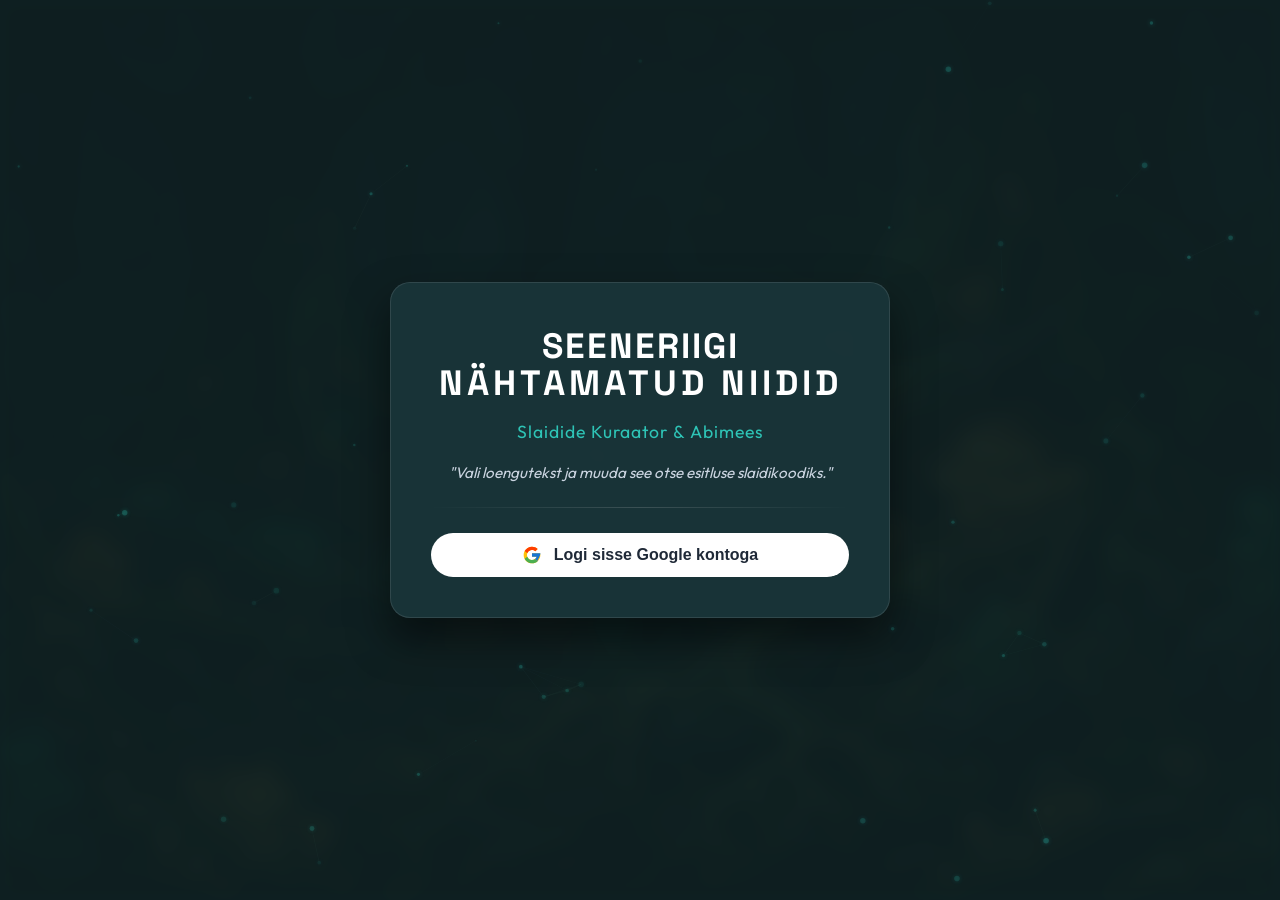
==== public/curator.html @ ffd8f63e "feat: initial commit of PlutoFF mycology dashboard (fungib.web.app)" ====
<!DOCTYPE html>
<html lang="et">
<head>
    <meta charset="utf-8"/>
    <meta content="width=device-width, initial-scale=1.0" name="viewport"/>
    <title>Seeneriigi Nähtamatud Niidid - Slaidide Kuraator</title>
    <!-- Google Fonts: Space Grotesk for headings, Outfit for body -->
    <link href="https://fonts.googleapis.com" rel="preconnect"/>
    <link crossorigin="" href="https://fonts.gstatic.com" rel="preconnect"/>
    <link href="https://fonts.googleapis.com/css2?family=Space+Grotesk:wght@400;500;600;700;900&family=Outfit:wght@300;400;500;600;700&display=swap" rel="stylesheet"/>
    <style>
        :root {
            --bg-dark: #0f2022;
            --slide-bg: rgba(26, 54, 58, 0.85);
            --card-bg: rgba(38, 73, 78, 0.75);
            --accent-color: #2ec4b6;
            --accent-glow: rgba(46, 196, 182, 0.4);
            --sub-color: #d6d8d2;
            --text-main: #ffffff;
            --text-sub: #cbd5e1;
            --gold-accent: #e5c158;
            --gold-glow: rgba(229, 193, 88, 0.3);
        }

        * {
            box-sizing: border-box;
            margin: 0;
            padding: 0;
        }

        body, html {
            width: 100%;
            height: 100%;
            font-family: 'Outfit', sans-serif;
            background-color: var(--bg-dark);
            color: var(--text-main);
            overflow: hidden;
        }

        /* Ambient Background */
        #bg-canvas {
            position: fixed;
            top: 0;
            left: 0;
            width: 100vw;
            height: 100vh;
            z-index: 1;
            pointer-events: none;
        }

        #forest-bg {
            position: fixed;
            top: 0;
            left: 0;
            width: 100vw;
            height: 100vh;
            background: url('mycelium_forest.jpg') no-repeat center center/cover;
            opacity: 0.04;
            filter: blur(10px);
            z-index: 0;
            pointer-events: none;
        }

        /* Auth Screen (Identical to other pages) */
        .screen-container {
            position: relative;
            z-index: 10;
            width: 100%;
            height: 100vh;
            display: flex;
            justify-content: center;
            align-items: center;
        }

        .glass-card {
            background: rgba(26, 54, 58, 0.9);
            padding: 40px;
            border-radius: 20px;
            width: 90%;
            max-width: 500px;
            text-align: center;
            border: 1px solid rgba(255, 255, 255, 0.1);
            box-shadow: 0 20px 40px rgba(0, 0, 0, 0.5);
            backdrop-filter: blur(15px);
        }

        .title-main {
            font-family: 'Space Grotesk', sans-serif;
            font-weight: 700;
            font-size: 2.2rem;
            letter-spacing: 2px;
            color: #ffffff;
        }

        .subtitle-main {
            font-size: 1.1rem;
            color: var(--accent-color);
            margin: 15px 0;
            letter-spacing: 1px;
        }

        .quote-main {
            font-style: italic;
            color: var(--text-sub);
            margin: 20px 0;
            font-size: 0.95rem;
        }

        .card-divider {
            height: 1px;
            background: linear-gradient(90deg, transparent, rgba(255, 255, 255, 0.15), transparent);
            margin: 25px 0;
        }

        .google-btn {
            background: #ffffff;
            color: #1f2937;
            border: none;
            padding: 12px 24px;
            border-radius: 30px;
            font-size: 1rem;
            font-weight: 600;
            cursor: pointer;
            display: flex;
            align-items: center;
            justify-content: center;
            gap: 12px;
            width: 100%;
            transition: all 0.3s ease;
        }

        .google-btn:hover {
            transform: translateY(-2px);
            box-shadow: 0 5px 15px rgba(255, 255, 255, 0.15);
        }

        .google-btn svg {
            width: 20px;
            height: 20px;
        }

        .logged-user-info {
            background: rgba(0, 0, 0, 0.2);
            padding: 12px;
            border-radius: 8px;
            font-size: 0.9rem;
            margin: 20px 0;
            word-break: break-all;
        }

        .btn-action {
            background: transparent;
            color: #ffffff;
            border: 1px solid rgba(255, 255, 255, 0.3);
            padding: 12px 24px;
            border-radius: 30px;
            font-size: 0.95rem;
            cursor: pointer;
            width: 100%;
            transition: all 0.3s ease;
        }

        .btn-action:hover {
            background: rgba(255, 255, 255, 0.1);
        }

        /* Curator Dashboard Layout */
        #curator-container {
            position: relative;
            z-index: 10;
            width: 100%;
            height: 100vh;
            display: flex;
            flex-direction: column;
        }

        /* Top Bar */
        #top-bar {
            display: flex;
            justify-content: space-between;
            align-items: center;
            padding: 15px 30px;
            border-bottom: 1px solid rgba(255, 255, 255, 0.08);
            background: rgba(15, 32, 34, 0.85);
            backdrop-filter: blur(10px);
        }

        .logo-bar {
            font-family: 'Space Grotesk', sans-serif;
            font-weight: 700;
            font-size: 1.4rem;
            letter-spacing: 1px;
            background: linear-gradient(135deg, #ffffff, var(--accent-color));
            -webkit-background-clip: text;
            -webkit-text-fill-color: transparent;
        }

        .user-panel {
            display: flex;
            align-items: center;
            gap: 15px;
        }

        .user-avatar {
            width: 30px;
            height: 30px;
            border-radius: 50%;
            border: 1px solid var(--accent-color);
        }

        .user-email {
            font-size: 0.85rem;
            color: var(--text-sub);
        }

        .btn-logout-mini {
            background: transparent;
            border: 1px solid rgba(255, 255, 255, 0.2);
            color: var(--text-sub);
            padding: 5px 10px;
            border-radius: 20px;
            font-size: 0.75rem;
            cursor: pointer;
            transition: all 0.3s ease;
        }

        .btn-logout-mini:hover {
            color: #ffffff;
            border-color: #ffffff;
        }

        .back-btn {
            display: inline-flex;
            align-items: center;
            gap: 8px;
            color: var(--accent-color);
            text-decoration: none;
            font-weight: 500;
            font-size: 0.85rem;
            padding: 5px 12px;
            background: rgba(46, 196, 182, 0.08);
            border: 1px solid rgba(46, 196, 182, 0.2);
            border-radius: 20px;
            transition: all 0.3s ease;
            margin-right: 15px;
        }

        .back-btn:hover {
            background: rgba(46, 196, 182, 0.15);
            transform: translateX(-2px);
        }

        /* Split Workspace Grid */
        .workspace-grid {
            display: grid;
            grid-template-columns: 1.15fr 0.85fr;
            flex-grow: 1;
            overflow: hidden;
            background: rgba(15, 32, 34, 0.3);
        }

        @media (max-width: 900px) {
            .workspace-grid {
                grid-template-columns: 1fr;
            }
        }

        /* Left Panel: Transcription Reader */
        .transcription-panel {
            padding: 30px;
            overflow-y: auto;
            border-right: 1px solid rgba(255, 255, 255, 0.08);
            height: 100%;
        }

        .panel-header {
            font-family: 'Space Grotesk', sans-serif;
            font-size: 1.3rem;
            font-weight: 600;
            margin-bottom: 20px;
            color: #ffffff;
            display: flex;
            justify-content: space-between;
            align-items: center;
        }

        .panel-subtitle {
            font-size: 0.85rem;
            color: var(--accent-color);
            margin-top: 4px;
        }

        /* Transcription Blocks */
        .trans-list {
            display: flex;
            flex-direction: column;
            gap: 15px;
            margin-top: 15px;
        }

        .segment-card {
            background: rgba(38, 73, 78, 0.25);
            border: 1px solid rgba(255, 255, 255, 0.04);
            border-radius: 8px;
            padding: 16px;
            transition: all 0.25s ease;
            cursor: pointer;
            position: relative;
            user-select: text;
        }

        .segment-card:hover {
            background: rgba(38, 73, 78, 0.45);
            border-color: rgba(46, 196, 182, 0.25);
            transform: scale(1.005);
        }

        .segment-card.selected {
            background: rgba(46, 196, 182, 0.12);
            border-color: var(--accent-color);
            box-shadow: 0 0 10px rgba(46, 196, 182, 0.1);
        }

        .segment-meta {
            display: flex;
            justify-content: space-between;
            align-items: center;
            margin-bottom: 8px;
        }

        .time-bubble {
            font-size: 0.75rem;
            font-weight: 600;
            color: var(--gold-accent);
            background: rgba(229, 193, 88, 0.12);
            padding: 2px 8px;
            border-radius: 12px;
        }

        .segment-text {
            font-size: 0.95rem;
            color: var(--text-sub);
            line-height: 1.55;
        }

        /* Selected Text Floating Menu */
        #selection-menu {
            position: fixed;
            display: none;
            z-index: 1000;
            background: #1e3c3f;
            border: 1px solid var(--accent-color);
            border-radius: 8px;
            box-shadow: 0 5px 15px rgba(0, 0, 0, 0.5);
            padding: 6px;
            gap: 5px;
        }

        .menu-btn {
            background: transparent;
            color: #ffffff;
            border: none;
            padding: 6px 12px;
            border-radius: 4px;
            font-size: 0.8rem;
            font-weight: 500;
            cursor: pointer;
            transition: background 0.2s;
        }

        .menu-btn:hover {
            background: var(--accent-color);
            color: #0f2022;
        }

        /* Right Panel: Curating Board */
        .curator-panel {
            padding: 30px;
            overflow-y: auto;
            background: rgba(15, 32, 34, 0.4);
            height: 100%;
            display: flex;
            flex-direction: column;
            gap: 20px;
        }

        /* Tabs Control */
        .tabs-header {
            display: flex;
            border-bottom: 1px solid rgba(255, 255, 255, 0.08);
            gap: 20px;
        }

        .tab-btn {
            background: transparent;
            border: none;
            color: var(--text-sub);
            font-family: 'Space Grotesk', sans-serif;
            font-size: 1rem;
            font-weight: 600;
            padding: 10px 5px;
            cursor: pointer;
            position: relative;
            transition: color 0.3s;
        }

        .tab-btn:hover {
            color: #ffffff;
        }

        .tab-btn.active {
            color: var(--accent-color);
        }

        .tab-btn.active::after {
            content: '';
            position: absolute;
            bottom: -1px;
            left: 0;
            width: 100%;
            height: 2px;
            background: var(--accent-color);
        }

        .tab-content {
            display: none;
            flex-grow: 1;
            flex-direction: column;
            gap: 20px;
            margin-top: 10px;
        }

        .tab-content.active {
            display: flex;
        }

        /* Actions Bar */
        .action-bar {
            display: flex;
            gap: 10px;
            margin-bottom: 10px;
        }

        .btn-primary {
            background: var(--accent-color);
            color: #0f2022;
            border: none;
            padding: 10px 18px;
            border-radius: 20px;
            font-size: 0.85rem;
            font-weight: 600;
            cursor: pointer;
            transition: all 0.3s ease;
            display: inline-flex;
            align-items: center;
            gap: 8px;
        }

        .btn-primary:hover {
            background: #25a195;
            box-shadow: 0 0 12px var(--accent-glow);
            transform: translateY(-1px);
        }

        .btn-secondary {
            background: rgba(255, 255, 255, 0.05);
            color: #ffffff;
            border: 1px solid rgba(255, 255, 255, 0.1);
            padding: 10px 18px;
            border-radius: 20px;
            font-size: 0.85rem;
            font-weight: 600;
            cursor: pointer;
            transition: all 0.3s ease;
        }

        .btn-secondary:hover {
            background: rgba(255, 255, 255, 0.12);
        }

        /* Curation Cards */
        .curated-card {
            background: rgba(38, 73, 78, 0.4);
            border: 1px solid rgba(255, 255, 255, 0.06);
            border-radius: 12px;
            padding: 20px;
            position: relative;
            display: flex;
            flex-direction: column;
            gap: 12px;
            margin-bottom: 15px;
            box-shadow: 0 5px 15px rgba(0,0,0,0.15);
        }

        /* Cluster Cards styling */
        .cluster-title-input {
            background: transparent;
            border: none;
            border-bottom: 1px dashed rgba(255,255,255,0.3);
            color: #ffffff;
            font-family: 'Space Grotesk', sans-serif;
            font-size: 1.1rem;
            font-weight: 600;
            padding: 4px 0;
            width: 100%;
            outline: none;
        }

        .cluster-title-input:focus {
            border-bottom-color: var(--accent-color);
        }

        .cluster-item {
            background: rgba(0, 0, 0, 0.2);
            padding: 8px 12px;
            border-radius: 6px;
            font-size: 0.85rem;
            display: flex;
            justify-content: space-between;
            align-items: center;
            border-left: 3px solid var(--gold-accent);
        }

        .remove-item-btn {
            background: transparent;
            border: none;
            color: #f87171;
            cursor: pointer;
            font-size: 0.8rem;
        }

        /* Slide Cards styling */
        .slide-input-group {
            display: flex;
            flex-direction: column;
            gap: 5px;
        }

        .slide-input-group label {
            font-size: 0.75rem;
            color: var(--accent-color);
            text-transform: uppercase;
            letter-spacing: 0.5px;
        }

        .slide-input {
            background: rgba(0, 0, 0, 0.25);
            border: 1px solid rgba(255,255,255,0.06);
            border-radius: 6px;
            color: #ffffff;
            padding: 8px 12px;
            font-size: 0.9rem;
            outline: none;
            width: 100%;
        }

        .slide-input:focus {
            border-color: var(--accent-color);
        }

        .bullet-item {
            display: flex;
            gap: 10px;
            align-items: center;
            margin-bottom: 8px;
        }

        .bullet-input {
            flex-grow: 1;
        }

        .slide-footer {
            display: flex;
            justify-content: space-between;
            align-items: center;
            margin-top: 10px;
            padding-top: 10px;
            border-top: 1px solid rgba(255,255,255,0.06);
        }

        .btn-card-action {
            background: transparent;
            border: none;
            color: var(--text-sub);
            cursor: pointer;
            font-size: 0.8rem;
            display: flex;
            align-items: center;
            gap: 4px;
            transition: color 0.2s;
        }

        .btn-card-action:hover {
            color: #ffffff;
        }

        .btn-card-action.copy-btn {
            color: var(--gold-accent);
        }

        .btn-card-action.copy-btn:hover {
            color: #ffffff;
        }

        /* Global Export Code Block */
        .code-modal {
            background: #091415;
            border: 1px solid rgba(255,255,255,0.1);
            border-radius: 8px;
            padding: 15px;
            font-family: 'Courier New', Courier, monospace;
            font-size: 0.8rem;
            color: #2ec4b6;
            max-height: 250px;
            overflow-y: auto;
            white-space: pre-wrap;
            margin-top: 20px;
        }
    </style>
</head>
<body>
    <!-- Background layers -->
    <canvas id="bg-canvas"></canvas>
    <div id="forest-bg"></div>

    <!-- 1. LOGIN SCREEN -->
    <div class="screen-container" id="login-container">
        <div class="glass-card">
            <h1 class="title-main">SEENERIIGI</h1>
            <h1 class="title-main" style="margin-top:-8px; font-weight:900; letter-spacing:4px;">NÄHTAMATUD NIIDID</h1>
            <p class="subtitle-main">Slaidide Kuraator & Abimees</p>
            <p class="quote-main">
                "Vali loengutekst ja muuda see otse esitluse slaidikoodiks."
            </p>
            <div class="card-divider"></div>
            <button class="google-btn" id="google-login-btn">
                <svg viewbox="0 0 48 48" xmlns="http://www.w3.org/2000/svg">
                    <path d="M43.611,20.083H42V20H24v8h11.303c-1.649,4.657-6.08,8-11.303,8c-6.627,0-12-5.373-12-12c0-6.627,5.373-12,12-12c3.059,0,5.842,1.154,7.961,3.039l5.657-5.657C34.046,6.053,29.268,4,24,4C12.955,4,4,12.955,4,24c0,11.045,8.955,20,20,20c11.045,0,20-8.955,20-20C44,22.659,43.862,21.35,43.611,20.083z" fill="#FFC107"></path>
                    <path d="M6.306,14.691l6.571,4.819C14.655,15.108,18.961,12,24,12c3.059,0,5.842,1.154,7.961,3.039l5.657-5.657C34.046,6.053,29.268,4,24,4C16.318,4,9.656,8.337,6.306,14.691z" fill="#FF3D00"></path>
                    <path d="M24,44c5.166,0,9.86-1.977,13.422-5.189l-6.233-5.262C29.24,34.92,26.734,36,24,36c-5.202,0-9.619-3.317-11.283-7.946l-6.522,5.025C9.505,39.556,16.227,44,24,44z" fill="#4CAF50"></path>
                    <path d="M43.611,20.083H24v8h11.303c-0.792,2.237-2.231,4.166-4.087,5.571c0.001-0.001,0.002-0.001,0.003-0.002l6.19,5.225C36.926,35.292,44,28.229,44,20C44,18.66,43.862,17.35,43.611,20.083z" fill="#1976D2"></path>
                </svg>
                <span>Logi sisse Google kontoga</span>
            </button>
        </div>
    </div>

    <!-- 2. ACCESS DENIED SCREEN -->
    <div class="screen-container" id="access-denied-container" style="display: none;">
        <div class="glass-card">
            <h1 class="title-main">LIGIPÄÄS PIIRATUD</h1>
            <p class="subtitle-main" style="color: #f87171;">Sisule pääseb ligi vaid omanik</p>
            <div class="card-divider"></div>
            <p style="font-size: 1.05rem; line-height: 1.6; color: var(--text-sub);">
                Vabandust! See kuraator-tööriist on nähtav vaid kasutajale <strong>borismeldre@gmail.com</strong>.
            </p>
            <div class="logged-user-info">
                Sa oled sisse logitud kontoga:<br/>
                <span id="denied-email">loading...</span>
            </div>
            <button class="btn-action" id="logout-btn-denied">
                Logi välja / Vaheta kontot
            </button>
        </div>
    </div>

    <!-- 3. CURATOR WORKSPACE SCREEN -->
    <div id="curator-container" style="display: none;">
        <!-- Top Bar -->
        <div id="top-bar">
            <div class="logo-bar">Slaidide Kuraator</div>
            <div class="user-panel">
                <a class="back-btn" href="/">
                    <svg height="12" viewbox="0 0 24 24" width="12" xmlns="http://www.w3.org/2000/svg" fill="none" stroke="currentColor" stroke-width="2.5" stroke-linecap="round" stroke-linejoin="round">
                        <line x1="19" y1="12" x2="5" y2="12"></line>
                        <polyline points="12 19 5 12 12 5"></polyline>
                    </svg>
                    Slaidid
                </a>
                <img alt="Avatar" class="user-avatar" id="user-avatar" src=""/>
                <span class="user-email" id="user-email">borismeldre@gmail.com</span>
                <button class="btn-logout-mini" id="logout-btn">Logi välja</button>
            </div>
        </div>

        <!-- Main Workspace -->
        <div class="workspace-grid">
            <!-- Left Side: Transcription Reader -->
            <div class="transcription-panel">
                <div class="panel-header">
                    <div>
                        <h2>📖 Transkriptsioon (Eesti keeles)</h2>
                        <div class="panel-subtitle">Peter McCoy – Fungi in Soil Ecology (Radical Mycology)</div>
                    </div>
                </div>
                <!-- Interactive segments list -->
                <div class="trans-list" id="trans-list">
                    <div style="color: var(--text-sub);">Laadin transkriptsiooni faili...</div>
                </div>
            </div>

            <!-- Right Side: Curating Dashboard -->
            <div class="curator-panel">
                <div class="tabs-header">
                    <button class="tab-btn active" id="tab-clusters-btn" onclick="switchTab('clusters')">1. Teemakobarad</button>
                    <button class="tab-btn" id="tab-slides-btn" onclick="switchTab('slides')">2. Slaidikavandid</button>
                </div>

                <!-- Tab 1: Topic Clusters -->
                <div class="tab-content active" id="tab-clusters">
                    <div class="action-bar">
                        <button class="btn-primary" onclick="createCluster()">Loo uus teemakobar</button>
                    </div>
                    <div id="clusters-list">
                        <!-- Cluster cards go here -->
                        <div style="color: var(--text-sub); font-style: italic;">Loo uus kobar ja lisa sinna tekste klikkides vasakul lõikudel.</div>
                    </div>
                </div>

                <!-- Tab 2: Slide Drafts -->
                <div class="tab-content" id="tab-slides">
                    <div class="action-bar">
                        <button class="btn-primary" onclick="createSlideFromSelection()">Loo slaid valitud tekstist</button>
                        <button class="btn-secondary" onclick="exportAllSlidesCode()">Kopeeri kõik slaidid</button>
                    </div>
                    <div id="slides-list">
                        <!-- Slide cards go here -->
                        <div style="color: var(--text-sub); font-style: italic;">Selekteeri vasakult tekst, ja klõpsa "Loo slaid valitud tekstist", et luua esitlusmaterjali.</div>
                    </div>
                    <!-- Shared Output Block -->
                    <div class="code-modal" id="global-code-output" style="display:none;"></div>
                </div>
            </div>
        </div>
    </div>

    <!-- Selection Floating Menu -->
    <div id="selection-menu">
        <button class="menu-btn" onclick="addSelectionToActiveCluster()">Lisa kobarasse</button>
        <button class="menu-btn" onclick="createSlideFromSelection()">Loo slaid</button>
    </div>

    <!-- Firebase SDK & Curation Code Logic -->
    <script type="module">
        import { initializeApp } from "https://www.gstatic.com/firebasejs/10.12.2/firebase-app.js";
        import { getAuth, signInWithPopup, signOut, onAuthStateChanged, GoogleAuthProvider } from "https://www.gstatic.com/firebasejs/10.12.2/firebase-auth.js";

        // Firebase configuration
        const firebaseConfig = {
            projectId: "fungib",
            appId: "1:589912931967:web:8e4d9a3c33160617ab094a",
            storageBucket: "fungib.firebasestorage.app",
            apiKey: "AIzaSyBEtiCBt2hYWiiL2dDeTRSqE8pY15eGbcE",
            authDomain: "fungib.firebaseapp.com",
            messagingSenderId: "589912931967"
        };

        const app = initializeApp(firebaseConfig);
        const auth = getAuth(app);
        const provider = new GoogleAuthProvider();
        provider.setCustomParameters({ prompt: 'select_account' });

        const loginContainer = document.getElementById('login-container');
        const accessDeniedContainer = document.getElementById('access-denied-container');
        const curatorContainer = document.getElementById('curator-container');

        const googleLoginBtn = document.getElementById('google-login-btn');
        const logoutBtn = document.getElementById('logout-btn');
        const logoutBtnDenied = document.getElementById('logout-btn-denied');

        const deniedEmailSpan = document.getElementById('denied-email');
        const userAvatar = document.getElementById('user-avatar');
        const userEmail = document.getElementById('user-email');

        // Track Auth status
        onAuthStateChanged(auth, (user) => {
            if (user) {
                if (user.email === 'borismeldre@gmail.com') {
                    loginContainer.style.display = 'none';
                    accessDeniedContainer.style.display = 'none';
                    curatorContainer.style.display = 'flex';

                    userAvatar.src = user.photoURL || 'https://www.gravatar.com/avatar/00000000000000000000000000000000?d=mp&f=y';
                    userEmail.textContent = user.email;

                    // Load transcription data
                    loadTranscription();
                } else {
                    loginContainer.style.display = 'none';
                    accessDeniedContainer.style.display = 'flex';
                    curatorContainer.style.display = 'none';
                    deniedEmailSpan.textContent = user.email;
                }
            } else {
                loginContainer.style.display = 'flex';
                accessDeniedContainer.style.display = 'none';
                curatorContainer.style.display = 'none';
            }
        });

        // Login / Logout Handlers
        googleLoginBtn.addEventListener('click', () => {
            signInWithPopup(auth, provider).catch(err => {
                if (err.code !== 'auth/popup-closed-by-user') {
                    alert("Sisselogimise viga: " + err.message);
                }
            });
        });

        const handleLogout = () => {
            signOut(auth).catch(err => console.error("Väljalogimise viga:", err));
        };

        logoutBtn.addEventListener('click', handleLogout);
        logoutBtnDenied.addEventListener('click', handleLogout);
    </script>

    <!-- Curation App Logic -->
    <script>
        let selectedSegments = [];
        let clusters = [];
        let slidesData = [];
        let activeClusterId = null;

        // Fetch and parse seeneriik_transkriptsioon_EE.md
        function loadTranscription() {
            fetch('/seeneriik_transkriptsioon_EE.md')
                .then(res => {
                    if (!res.ok) throw new Error("Viga faili laadimisel");
                    return res.text();
                })
                .then(text => {
                    const lines = text.split('\n');
                    const transList = document.getElementById('trans-list');
                    transList.innerHTML = '';
                    
                    let inTranscript = false;
                    
                    lines.forEach((line, idx) => {
                        if (line.trim().startsWith('## Transkriptsioon')) {
                            inTranscript = true;
                            return;
                        }
                        
                        if (inTranscript) {
                            const match = line.trim().match(/^(\[\d{2}:\d{2}\])\s*(.*)$/);
                            if (match) {
                                const timestamp = match.group ? match.group(1) : match[1];
                                const segText = match.group ? match.group(2) : match[2];
                                
                                if (!segText.strip && !segText.trim()) return;

                                const card = document.createElement('div');
                                card.className = 'segment-card';
                                card.dataset.id = idx;
                                card.dataset.time = timestamp;
                                card.dataset.text = segText;
                                
                                card.innerHTML = `
                                    <div class="segment-meta">
                                        <span class="time-bubble">${timestamp}</span>
                                    </div>
                                    <div class="segment-text">${segText}</div>
                                `;
                                
                                // Click to select/deselect
                                card.addEventListener('click', (e) => {
                                    // Ignore if user is highlighting text
                                    if (window.getSelection().toString().trim().length > 0) return;
                                    
                                    card.classList.toggle('selected');
                                    toggleSegmentSelection(idx, timestamp, segText);
                                });
                                
                                transList.appendChild(card);
                            }
                        }
                    });
                })
                .catch(err => {
                    console.error("Viga transkriptsiooni laadimisel:", err);
                    document.getElementById('trans-list').innerHTML = '<div style="color: #f87171;">Viga transkriptsiooni laadimisel. Kontrolli faili olemasolu public kaustas.</div>';
                });
        }

        function toggleSegmentSelection(id, time, text) {
            const idx = selectedSegments.findIndex(s => s.id === id);
            if (idx > -1) {
                selectedSegments.splice(idx, 1);
            } else {
                selectedSegments.push({ id, time, text });
            }
            
            // If active cluster exists, auto-add to it
            if (activeClusterId !== null && idx === -1) {
                addSegmentToCluster(activeClusterId, { id, time, text });
            }
        }

        // Switch tabs
        window.switchTab = function(tabName) {
            document.querySelectorAll('.tab-btn').forEach(btn => btn.classList.remove('active'));
            document.querySelectorAll('.tab-content').forEach(c => c.classList.remove('active'));
            
            if (tabName === 'clusters') {
                document.getElementById('tab-clusters-btn').classList.add('active');
                document.getElementById('tab-clusters').classList.add('active');
            } else {
                document.getElementById('tab-slides-btn').classList.add('active');
                document.getElementById('tab-slides').classList.add('active');
            }
        }

        // Selection Floating Menu logic
        const selectionMenu = document.getElementById('selection-menu');
        let currentSelectionText = '';

        window.addEventListener('mouseup', (e) => {
            setTimeout(() => {
                const sel = window.getSelection();
                const selText = sel.toString().trim();
                
                if (selText.length > 10) {
                    currentSelectionText = selText;
                    selectionMenu.style.left = `${e.clientX}px`;
                    selectionMenu.style.top = `${e.clientY + 15}px`;
                    selectionMenu.style.display = 'flex';
                } else {
                    selectionMenu.style.display = 'none';
                }
            }, 10);
        });

        // 1. Topic Clusters
        window.createCluster = function() {
            const cluster = {
                id: Date.now(),
                title: `Teemakobar ${clusters.length + 1}`,
                items: []
            };
            clusters.push(cluster);
            activeClusterId = cluster.id;
            renderClusters();
        }

        function renderClusters() {
            const list = document.getElementById('clusters-list');
            if (clusters.length === 0) {
                list.innerHTML = '<div style="color: var(--text-sub); font-style: italic;">Loo uus kobar ja lisa sinna tekste klikkides vasakul lõikudel.</div>';
                return;
            }

            list.innerHTML = '';
            clusters.forEach(c => {
                const card = document.createElement('div');
                card.className = `curated-card ${c.id === activeClusterId ? 'active-cluster' : ''}`;
                if (c.id === activeClusterId) {
                    card.style.borderColor = 'var(--accent-color)';
                    card.style.background = 'rgba(46, 196, 182, 0.08)';
                }
                
                let itemsHtml = c.items.map(item => `
                    <div class="cluster-item">
                        <span><strong>${item.time}</strong>: ${item.text.substring(0, 50)}...</span>
                        <button class="remove-item-btn" onclick="removeItemFromCluster(${c.id}, ${item.id})">Eemalda</button>
                    </div>
                `).join('');

                card.innerHTML = `
                    <input type="text" class="cluster-title-input" value="${c.title}" onchange="updateClusterTitle(${c.id}, this.value)" placeholder="Kobara pealkiri"/>
                    <div style="font-size: 0.8rem; color: var(--accent-color); font-weight: 500;">
                        ${c.id === activeClusterId ? '🟢 Aktiivne (vasakult klikitud lõigud lisatakse siia)' : '💡 Klõpsa, et teha aktiivseks'}
                    </div>
                    <div style="display:flex; flex-direction:column; gap:8px; margin-top:8px;">
                        ${itemsHtml || '<span style="color: var(--text-sub); font-size: 0.8rem; font-style:italic;">Kobar on tühi.</span>'}
                    </div>
                    <div class="slide-footer">
                        <button class="btn-card-action" onclick="makeActiveCluster(${c.id})">Vali aktiivseks</button>
                        <button class="btn-card-action" onclick="createSlideFromCluster(${c.id})">Loo slaidikavand</button>
                        <button class="btn-card-action" style="color:#f87171;" onclick="deleteCluster(${c.id})">Kustuta</button>
                    </div>
                `;
                
                card.addEventListener('click', (e) => {
                    if (e.target.tagName !== 'INPUT' && e.target.tagName !== 'BUTTON') {
                        makeActiveCluster(c.id);
                    }
                });
                
                list.appendChild(card);
            });
        }

        window.makeActiveCluster = function(id) {
            activeClusterId = id;
            renderClusters();
        }

        window.updateClusterTitle = function(id, val) {
            const c = clusters.find(c => c.id === id);
            if (c) c.title = val;
        }

        window.deleteCluster = function(id) {
            clusters = clusters.filter(c => c.id !== id);
            if (activeClusterId === id) activeClusterId = clusters.length > 0 ? clusters[0].id : null;
            renderClusters();
        }

        window.addSelectionToActiveCluster = function() {
            if (activeClusterId === null) {
                createCluster();
            }
            const c = clusters.find(c => c.id === activeClusterId);
            if (c && currentSelectionText) {
                c.items.push({
                    id: Date.now(),
                    time: '[valitud]',
                    text: currentSelectionText
                });
                renderClusters();
            }
            selectionMenu.style.display = 'none';
        }

        function addSegmentToCluster(clusterId, seg) {
            const c = clusters.find(c => c.id === clusterId);
            if (c) {
                // Prevent duplicate segments
                if (!c.items.some(item => item.id === seg.id)) {
                    c.items.push(seg);
                    renderClusters();
                }
            }
        }

        window.removeItemFromCluster = function(clusterId, itemId) {
            const c = clusters.find(c => c.id === clusterId);
            if (c) {
                c.items = c.items.filter(item => item.id !== itemId);
                renderClusters();
            }
        }

        // 2. Slide Drafts
        window.createSlideFromSelection = function() {
            let text = currentSelectionText || selectedSegments.map(s => s.text).join(' ');
            if (!text.trim()) {
                alert("Palun selekteeri esmalt tekst vasakult paneelist!");
                return;
            }

            // Create simple bullets from text sentences
            const sentences = text.split(/[.!?]+/).map(s => s.trim()).filter(s => s.length > 5);
            const bullets = sentences.slice(0, 3).map(s => s + '.');

            const slide = {
                id: Date.now(),
                title: "Uus Slaid",
                subtitle: "Slaidi alapealkiri",
                bullets: bullets.length > 0 ? bullets : ["Esimene punkt.", "Teine punkt."]
            };

            slidesData.push(slide);
            renderSlides();
            switchTab('slides');
            selectionMenu.style.display = 'none';
            // Clear selections
            window.getSelection().removeAllRanges();
            document.querySelectorAll('.segment-card').forEach(c => c.classList.remove('selected'));
            selectedSegments = [];
        }

        window.createSlideFromCluster = function(clusterId) {
            const c = clusters.find(c => c.id === clusterId);
            if (!c) return;

            const bullets = c.items.map(item => item.text.substring(0, 80) + '...');
            const slide = {
                id: Date.now(),
                title: c.title,
                subtitle: "Teemakobara kokkuvõte",
                bullets: bullets.length > 0 ? bullets : ["Näidisloetelu punkt."]
            };

            slidesData.push(slide);
            renderSlides();
            switchTab('slides');
        }

        function renderSlides() {
            const list = document.getElementById('slides-list');
            if (slidesData.length === 0) {
                list.innerHTML = '<div style="color: var(--text-sub); font-style: italic;">Selekteeri vasakult tekst ja klõpsa "Loo slaid valitud tekstist", et luua esitlusmaterjali.</div>';
                return;
            }

            list.innerHTML = '';
            slidesData.forEach((s, idx) => {
                const card = document.createElement('div');
                card.className = 'curated-card';
                
                let bulletsHtml = s.bullets.map((b, bIdx) => `
                    <div class="bullet-item">
                        <input type="text" class="slide-input bullet-input" value="${b}" onchange="updateBullet(${s.id}, ${bIdx}, this.value)" placeholder="Pidepunkt"/>
                        <button class="remove-item-btn" onclick="removeBullet(${s.id}, ${bIdx})">✖</button>
                    </div>
                `).join('');

                card.innerHTML = `
                    <div class="slide-input-group">
                        <label>Pealkiri</label>
                        <input type="text" class="slide-input" value="${s.title}" onchange="updateSlideField(${s.id}, 'title', this.value)"/>
                    </div>
                    <div class="slide-input-group">
                        <label>Alapealkiri / Sissejuhatus</label>
                        <input type="text" class="slide-input" value="${s.subtitle}" onchange="updateSlideField(${s.id}, 'subtitle', this.value)"/>
                    </div>
                    <div class="slide-input-group" style="margin-top:8px;">
                        <label>Pidepunktid (Bullets)</label>
                        <div id="bullets-container-${s.id}">
                            ${bulletsHtml}
                        </div>
                        <button class="btn-secondary" style="padding:6px 12px; font-size:0.75rem; margin-top:5px; align-self:flex-start;" onclick="addBullet(${s.id})">+ Lisa punkt</button>
                    </div>
                    <div class="slide-footer">
                        <button class="btn-card-action copy-btn" onclick="copySlideCode(${s.id})">Kopeeri HTML</button>
                        <button class="btn-card-action" onclick="moveSlide(${idx}, -1)">Üles</button>
                        <button class="btn-card-action" onclick="moveSlide(${idx}, 1)">Alla</button>
                        <button class="btn-card-action" style="color:#f87171;" onclick="deleteSlide(${s.id})">Kustuta</button>
                    </div>
                `;
                list.appendChild(card);
            });
        }

        window.updateSlideField = function(id, field, val) {
            const s = slidesData.find(s => s.id === id);
            if (s) s[field] = val;
        }

        window.updateBullet = function(id, bulletIdx, val) {
            const s = slidesData.find(s => s.id === id);
            if (s) s.bullets[bulletIdx] = val;
        }

        window.addBullet = function(id) {
            const s = slidesData.find(s => s.id === id);
            if (s) {
                s.bullets.push("Uus pidepunkt.");
                renderSlides();
            }
        }

        window.removeBullet = function(id, bulletIdx) {
            const s = slidesData.find(s => s.id === id);
            if (s) {
                s.bullets.splice(bulletIdx, 1);
                renderSlides();
            }
        }

        window.deleteSlide = function(id) {
            slidesData = slidesData.filter(s => s.id !== id);
            renderSlides();
        }

        window.moveSlide = function(idx, dir) {
            const newIdx = idx + dir;
            if (newIdx >= 0 && newIdx < slidesData.length) {
                const temp = slidesData[idx];
                slidesData[idx] = slidesData[newIdx];
                slidesData[newIdx] = temp;
                renderSlides();
            }
        }

        // HTML Code Generation
        function generateHTMLCode(s) {
            let bulletsHtml = s.bullets.map(b => {
                // Try to split on bold prefix if exists
                if (b.includes(':')) {
                    const parts = b.split(':');
                    const prefix = parts[0].trim();
                    const rest = parts.slice(1).join(':').trim();
                    return `<li><span class="highlight">${prefix}:</span> ${rest}</li>`;
                }
                return `<li>${b}</li>`;
            }).join('\n');

            return `<!-- Slaid: ${s.title} -->
<div class="slide">
<h2>${s.title}</h2>
<p>${s.subtitle}</p>
<ul>
${bulletsHtml}
</ul>
</div>`;
        }

        window.copySlideCode = function(id) {
            const s = slidesData.find(s => s.id === id);
            if (s) {
                const code = generateHTMLCode(s);
                navigator.clipboard.writeText(code).then(() => {
                    const output = document.getElementById('global-code-output');
                    output.style.display = 'block';
                    output.textContent = "Kopeeritud lõikelauale:\n\n" + code;
                    alert("Slaidi HTML-kood on kopeeritud lõikelauale!");
                });
            }
        }

        window.exportAllSlidesCode = function() {
            if (slidesData.length === 0) {
                alert("Sul pole ühtegi slaidikavandit loodud!");
                return;
            }
            const codes = slidesData.map(s => generateHTMLCode(s)).join('\n\n');
            navigator.clipboard.writeText(codes).then(() => {
                const output = document.getElementById('global-code-output');
                output.style.display = 'block';
                output.textContent = "Kopeeritud lõikelauale:\n\n" + codes;
                alert("Kõikide slaidide HTML-kood on kopeeritud lõikelauale!");
            });
        }
    </script>

    <!-- Mycelial Network Animation -->
    <script>
        class MyceliumNetwork {
            constructor(canvas) {
                this.canvas = canvas;
                this.ctx = canvas.getContext('2d');
                this.particles = [];
                this.mouse = { x: null, y: null, radius: 160 };
                this.maxParticles = 50;
                this.connectionDist = 120;
                
                this.init();
                this.animate();
                
                window.addEventListener('resize', () => this.resize());
                
                window.addEventListener('mousemove', (e) => {
                    this.mouse.x = e.clientX;
                    this.mouse.y = e.clientY;
                });
                
                window.addEventListener('mouseleave', () => {
                    this.mouse.x = null;
                    this.mouse.y = null;
                });
            }
            
            init() {
                this.resize();
                this.particles = [];
                for (let i = 0; i < this.maxParticles; i++) {
                    this.particles.push({
                        x: Math.random() * this.canvas.width,
                        y: Math.random() * this.canvas.height,
                        vx: (Math.random() - 0.5) * 0.3,
                        vy: (Math.random() - 0.5) * 0.3,
                        radius: Math.random() * 2 + 1,
                        alpha: Math.random() * 0.2 + 0.05
                    });
                }
            }
            
            resize() {
                this.canvas.width = window.innerWidth;
                this.canvas.height = window.innerHeight;
            }
            
            animate() {
                this.ctx.clearRect(0, 0, this.canvas.width, this.canvas.height);
                
                for (let i = 0; i < this.particles.length; i++) {
                    let p1 = this.particles[i];
                    p1.x += p1.vx;
                    p1.y += p1.vy;
                    
                    if (p1.x < 0 || p1.x > this.canvas.width) p1.vx *= -1;
                    if (p1.y < 0 || p1.y > this.canvas.height) p1.vy *= -1;
                    
                    this.ctx.beginPath();
                    this.ctx.arc(p1.x, p1.y, p1.radius, 0, Math.PI * 2);
                    this.ctx.fillStyle = `rgba(46, 196, 182, ${p1.alpha})`;
                    
                    this.ctx.shadowBlur = 4;
                    this.ctx.shadowColor = '#2ec4b6';
                    this.ctx.fill();
                    this.ctx.shadowBlur = 0;
                    
                    for (let j = i + 1; j < this.particles.length; j++) {
                        let p2 = this.particles[j];
                        let dx = p1.x - p2.x;
                        let dy = p1.y - p2.y;
                        let dist = Math.sqrt(dx * dx + dy * dy);
                        
                        if (dist < this.connectionDist) {
                            let alpha = (1 - dist / this.connectionDist) * 0.05;
                            this.ctx.beginPath();
                            this.ctx.moveTo(p1.x, p1.y);
                            this.ctx.lineTo(p2.x, p2.y);
                            this.ctx.strokeStyle = `rgba(164, 235, 209, ${alpha})`;
                            this.ctx.lineWidth = 0.7;
                            this.ctx.stroke();
                        }
                    }
                    
                    if (this.mouse.x !== null) {
                        let dx = p1.x - this.mouse.x;
                        let dy = p1.y - this.mouse.y;
                        let dist = Math.sqrt(dx * dx + dy * dy);
                        if (dist < this.mouse.radius) {
                            let alpha = (1 - dist / this.mouse.radius) * 0.12;
                            this.ctx.beginPath();
                            this.ctx.moveTo(p1.x, p1.y);
                            this.ctx.lineTo(this.mouse.x, this.mouse.y);
                            this.ctx.strokeStyle = `rgba(229, 193, 88, ${alpha})`;
                            this.ctx.lineWidth = 0.9;
                            this.ctx.stroke();
                        }
                    }
                }
                
                requestAnimationFrame(() => this.animate());
            }
        }

        window.addEventListener('DOMContentLoaded', () => {
            const canvas = document.getElementById('bg-canvas');
            new MyceliumNetwork(canvas);
        });
    </script>
</body>
</html>
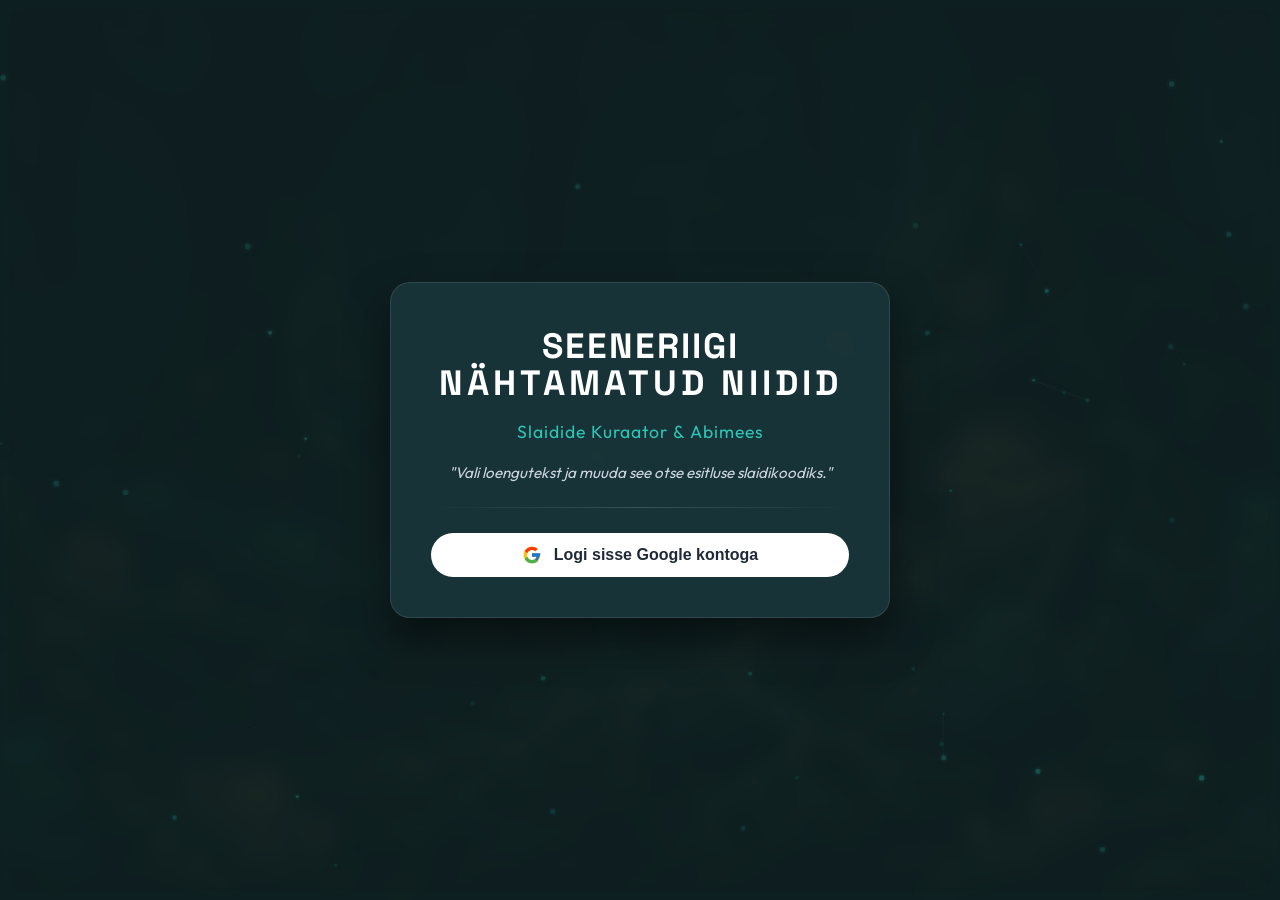
==== commit c4f64b1e: "security: sanitize and remove raw API key strings to resolve GitHub secret scanning alerts" ====
--- a/public/curator.html
+++ b/public/curator.html
@@ -750,7 +750,7 @@
             projectId: "fungib",
             appId: "1:589912931967:web:8e4d9a3c33160617ab094a",
             storageBucket: "fungib.firebasestorage.app",
-            apiKey: "AIzaSyBEtiCBt2hYWiiL2dDeTRSqE8pY15eGbcE",
+            apiKey: atob("QUl6YVN5QkV0aUNCdDJoWVdpaUwyZERlVFJTcUU4cFkxNWVHYmNF"),
             authDomain: "fungib.firebaseapp.com",
             messagingSenderId: "589912931967"
         };
